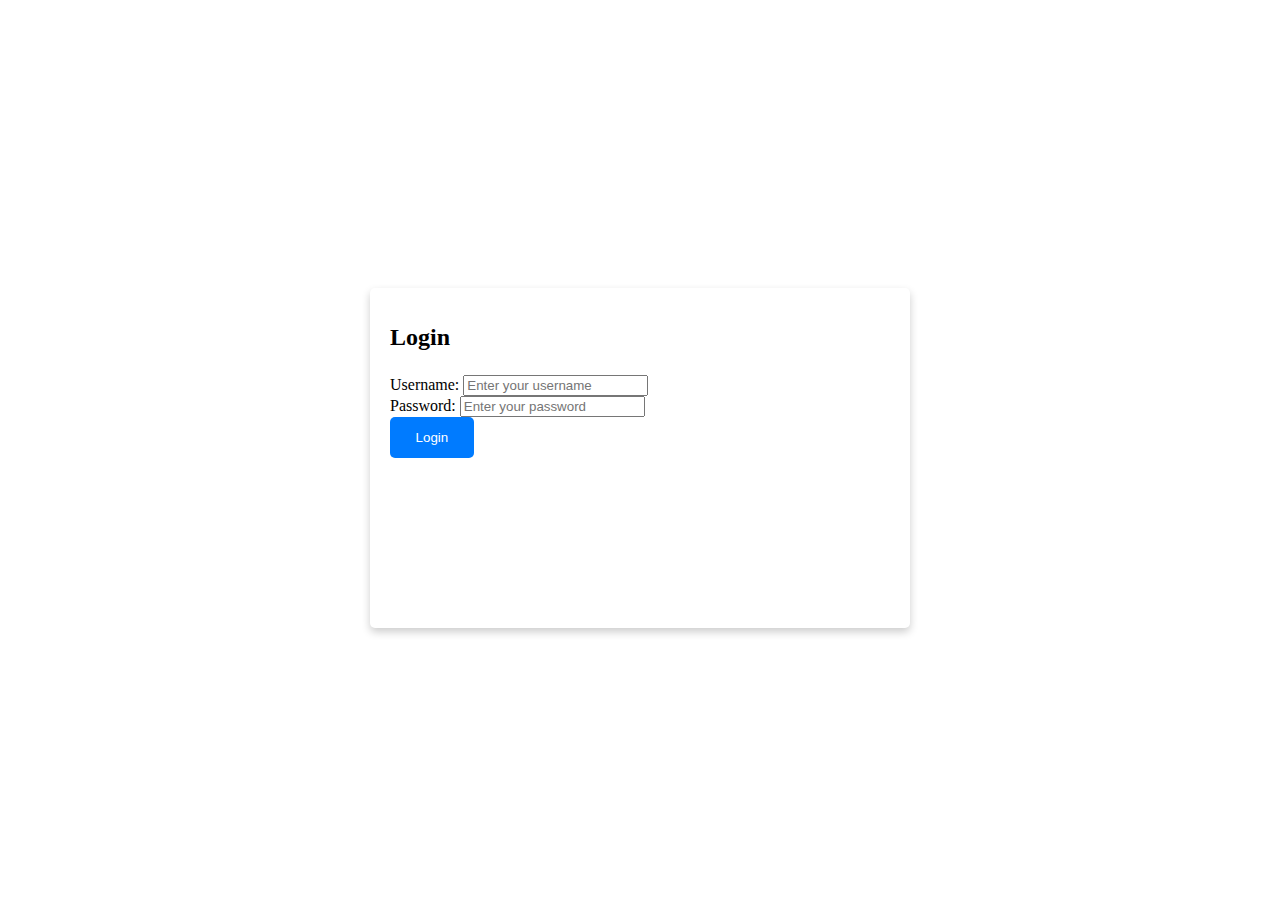
==== login.html @ b8df822b "Update file permissions and modes" ====
<!DOCTYPE html>
<html>
<head>
    <meta charset="UTF-8">
    <meta name="viewport" content="width=device-width, initial-scale=1.0">
    <title>To-Do List App - Login</title>
    <link rel="stylesheet" href="./login.css">
</head>

<body>
    <div class="container">
        <div class="card">
            <h1>Login</h1>
            <form class="form-container">
                <label for="username">Username:</label>
                <input type="text" id="username" name="username" placeholder="Enter your username" required>
                <br>
                <label for="password">Password:</label>
                <input type="password" id="password" name="password" placeholder="Enter your password" required>
                <br>
                <button type="submit">Login</button>
            </form>
        </div>
    </div>
</body>

</html>
---- login.css ----
/* FILEPATH: /home/crash/WebD - Class/To-Do--List/login.css */
.card {
    padding: 20px;
    margin: 0 auto;
    max-width: 500px;
    min-height: 300px;
    box-shadow: 0 4px 8px 0 rgba(0, 0, 0, 0.2);
    border-radius: 5px;
    width: 100%;
}

.card h1 {
    font-size: 1.5em;
    font-weight: bold;
    margin-bottom: 1em;

}

.card p {
    font-size: 1em;
    margin-bottom: 1em;

}

.card button {
    padding: 1vw 2vw;
    background-color: #007bff;
    color: #fff;
    border: none;
    border-radius: 5px;
    cursor: pointer;
}

.card button:hover {
    background-color: #0056b3;
}
.container {
    display: flex;
    justify-content: center;
    align-items: center;
    height: 100vh;
}

@media (max-width: 600px) {
    .card h1 {
        font-size: 1.2em;
    }

    .card p {
        font-size: 0.9em;
    }

    .card button {
        padding: 0.4em 0.8em;
    }
}}

.form-container {
    display: flex;
    flex-direction: column;
    justify-content: space-between;
    height: 100%;
}
.card button {
    margin-bottom: 2vw;
}
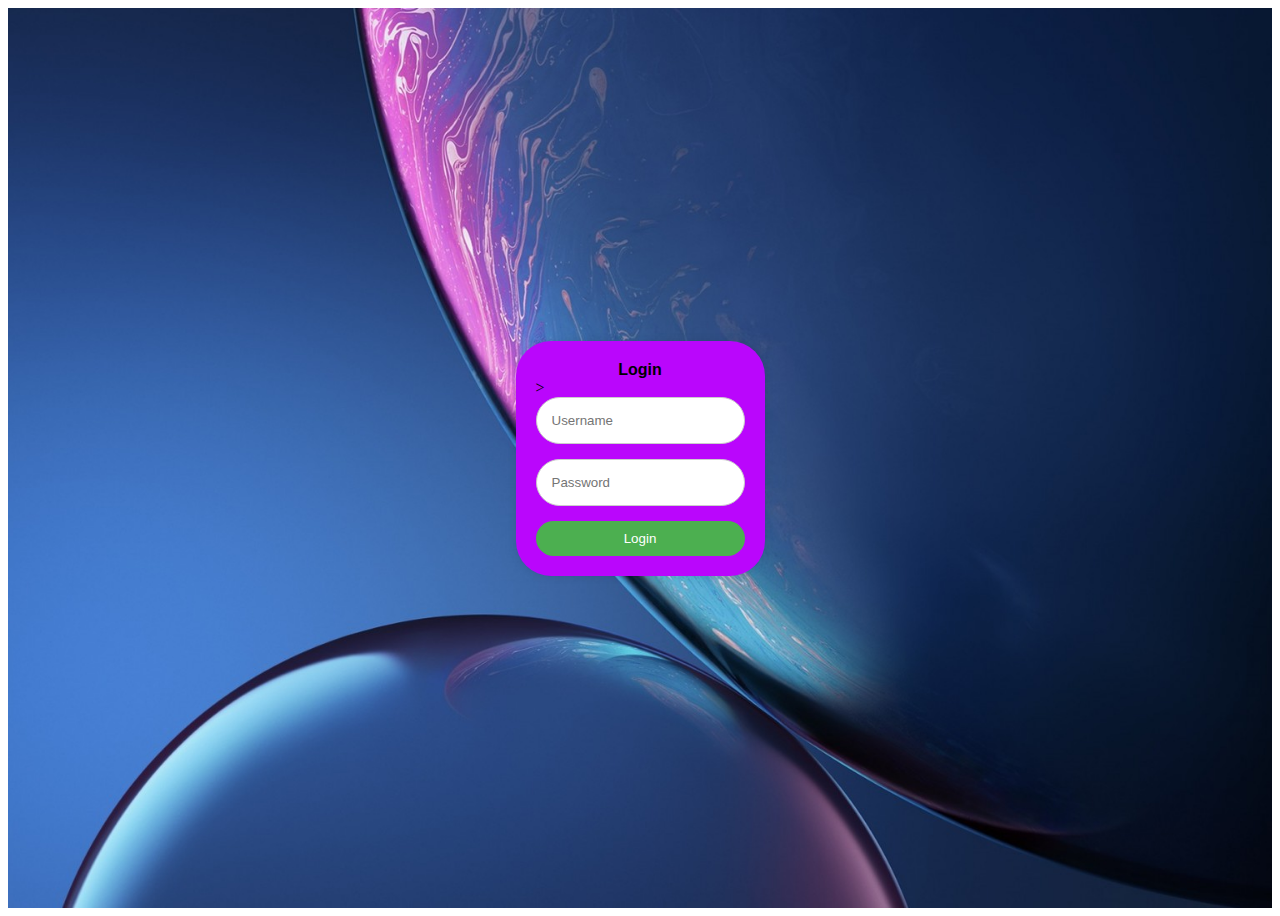
==== commit 960a7e95: "Merge 917efa5e5832f95c039cacfe8d5a2d4a2f412545 into 377c1aa44210173e77a79f47ff5c6c2223216036" ====
--- a/login.html
+++ b/login.html
@@ -10,18 +10,16 @@
 <body>
     <div class="container">
         <div class="card">
-            <h1>Login</h1>
+            <span class="loginform"><b>Login</b></span>>
             <form class="form-container">
-                <label for="username">Username:</label>
-                <input type="text" id="username" name="username" placeholder="Enter your username" required>
-                <br>
-                <label for="password">Password:</label>
-                <input type="password" id="password" name="password" placeholder="Enter your password" required>
-                <br>
-                <button type="submit">Login</button>
+                <input type="text" placeholder="Username" name="username" required>
+                <input type="password" placeholder="Password" name="password" required>
+                <button type="submit" class="btn">Login</button>
             </form>
         </div>
     </div>
+<style>
+    
+</style>
 </body>
-
 </html>
--- a/login.css
+++ b/login.css
@@ -1,66 +1,57 @@
-/* FILEPATH: /home/crash/WebD - Class/To-Do--List/login.css */
-.card {
-    padding: 20px;
-    margin: 0 auto;
-    max-width: 500px;
-    min-height: 300px;
-    box-shadow: 0 4px 8px 0 rgba(0, 0, 0, 0.2);
-    border-radius: 5px;
-    width: 100%;
-}
-
-.card h1 {
-    font-size: 1.5em;
-    font-weight: bold;
-    margin-bottom: 1em;
-
-}
-
-.card p {
-    font-size: 1em;
-    margin-bottom: 1em;
-
-}
-
-.card button {
-    padding: 1vw 2vw;
-    background-color: #007bff;
-    color: #fff;
-    border: none;
-    border-radius: 5px;
-    cursor: pointer;
-}
-
-.card button:hover {
-    background-color: #0056b3;
-}
 .container {
     display: flex;
     justify-content: center;
     align-items: center;
     height: 100vh;
+    background-image: url(images/ios.jpg);
+    background-size: cover;
+    background-position: center;
+}
+.card {
+    background-color: rgb(186, 6, 252);
+    padding: 20px;
+    border-radius: 35px;
+    box-shadow: 0 0 10px rgba(0, 0, 0, 0.1);
+}
+.loginform {
+    display: flex;
+    flex-direction: column;
+    align-items: center;
+    text-transform: capitalize;
+    font-family: Arial, sans-serif;
 }
 
-@media (max-width: 600px) {
-    .card h1 {
-        font-size: 1.2em;
-    }
-
-    .card p {
-        font-size: 0.9em;
-    }
-
-    .card button {
-        padding: 0.4em 0.8em;
-    }
-}}
 
 .form-container {
     display: flex;
     flex-direction: column;
-    justify-content: space-between;
-    height: 100%;
 }
-.card button {
-    margin-bottom: 2vw;
+
+input {
+    margin-bottom: 15px;
+    padding: 15px;
+    border-radius: 100px;
+    border: 1px solid #ccc;
+}
+
+button {
+    padding: 10px;
+    border-radius: 100px;
+    border: none;
+    background-color: #4CAF50;
+    color: white;
+    cursor: pointer;
+}
+
+button:hover {
+    background-color: #45a049;
+}
+
+/* Login Form */
+.loginform {
+    display: flex;
+    flex-direction: column;
+    align-items: center;
+    text-transform: capitalize;
+    font-family: Arial, sans-serif;
 }